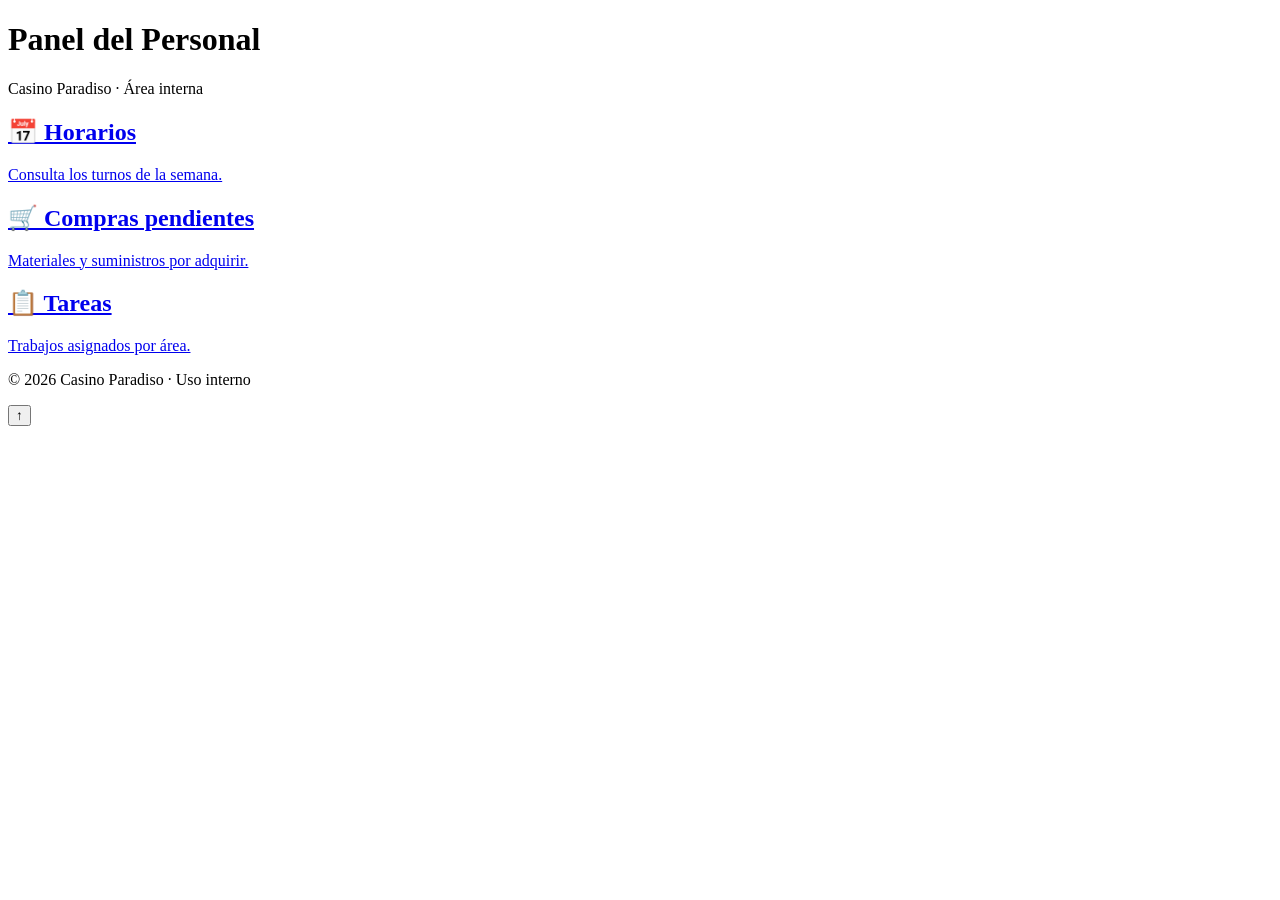
==== index.html @ c4b3294f "Add files via upload" ====
<!DOCTYPE html>
<html lang="es">
<head>
  <meta charset="UTF-8">
  <meta name="viewport" content="width=device-width, initial-scale=1.0">
  <title>Servicios Generales Casino Paradiso · Inicio</title>
  <link rel="stylesheet" href="css/estilo.css">
</head>
<body>

  <!-- Menú (se carga con JS) -->
  <div id="menu"></div>

  <main class="contenedor">
    <h1>Panel del Personal</h1>
    <p class="subtitulo">Casino Paradiso · Área interna</p>

    <section class="tarjetas">
      <a href="horarios.html" class="tarjeta">
        <h2>📅 Horarios</h2>
        <p>Consulta los turnos de la semana.</p>
      </a>

      <a href="compras.html" class="tarjeta">
        <h2>🛒 Compras pendientes</h2>
        <p>Materiales y suministros por adquirir.</p>
      </a>

      

      <a href="tareas.html" class="tarjeta">
        <h2>📋 Tareas</h2>
        <p>Trabajos asignados por área.</p>
      </a>
    </section>
  </main>

  <footer class="pie">
    <p>© 2026 Casino Paradiso · Uso interno</p>
  </footer>
  <!-- Botón volver arriba -->
  <button id="btnArriba" title="Volver arriba">↑</button>
  <script src="js/script.js"></script>
</body>
</html>
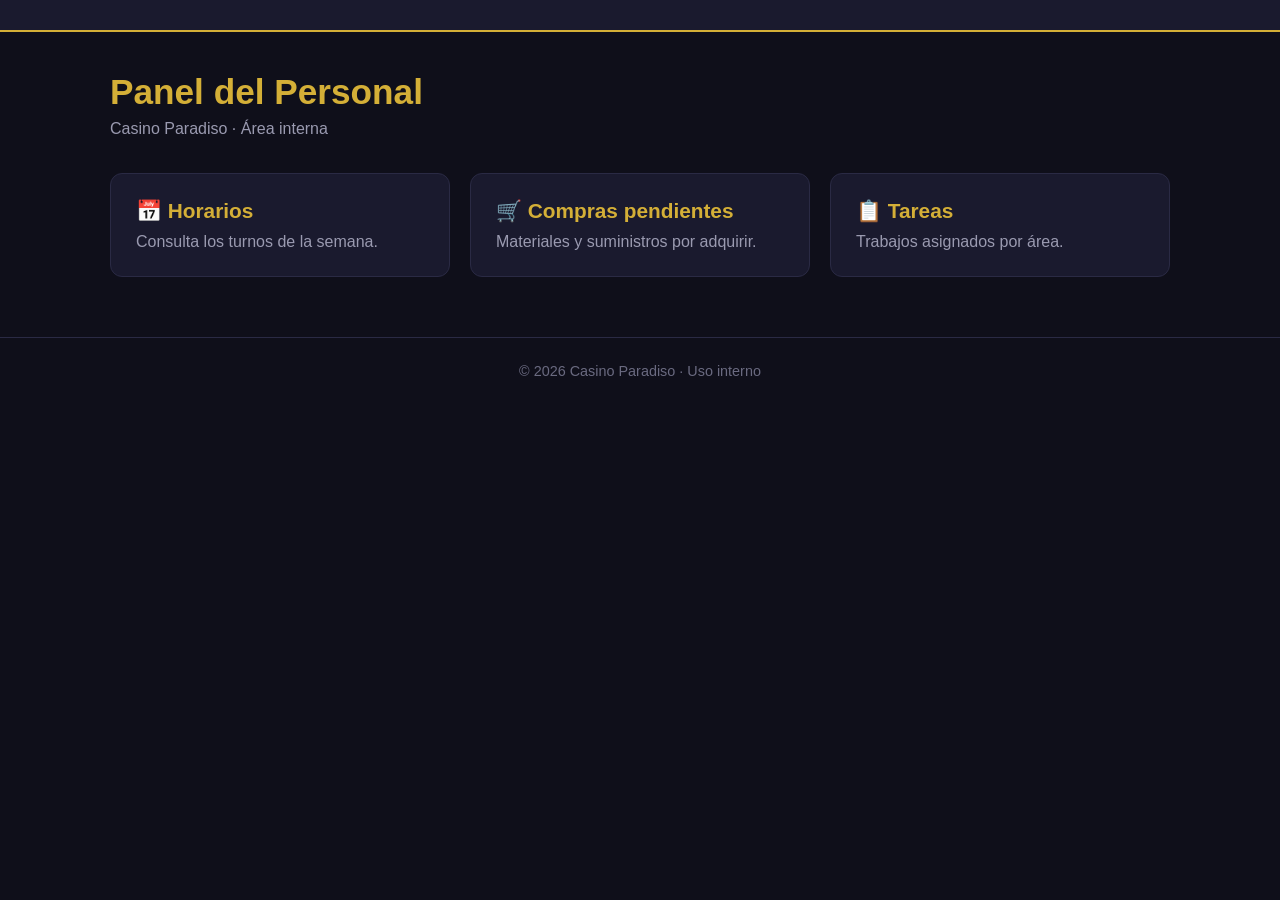
==== commit 369f934b: "Fix HTML formatting and update stylesheet path" ====
--- a/index.html
+++ b/index.html
@@ -4,7 +4,7 @@
   <meta charset="UTF-8">
   <meta name="viewport" content="width=device-width, initial-scale=1.0">
   <title>Servicios Generales Casino Paradiso · Inicio</title>
-  <link rel="stylesheet" href="css/estilo.css">
+  <link rel="stylesheet" href="estilo.css">
 </head>
 <body>
 
@@ -42,4 +42,4 @@
   <button id="btnArriba" title="Volver arriba">↑</button>
   <script src="js/script.js"></script>
 </body>
-</html>+</html>
--- a/estilo.css
+++ b/estilo.css
@@ -0,0 +1,232 @@
+* { margin: 0; padding: 0; box-sizing: border-box; }
+
+body {
+  font-family: 'Segoe UI', Arial, sans-serif;
+  background: #0f0f1a;
+  color: #e8e8f0;
+  min-height: 100vh;
+}
+
+/* ===== MENÚ ===== */
+#menu {
+  background: #1a1a2e;
+  border-bottom: 2px solid #d4af37;
+  padding: 15px 30px;
+}
+
+#menu nav {
+  display: flex;
+  gap: 25px;
+  align-items: center;
+  max-width: 1100px;
+  margin: 0 auto;
+}
+
+#menu a {
+  color: #e8e8f0;
+  text-decoration: none;
+  font-weight: 500;
+  transition: color 0.2s;
+}
+
+#menu a:hover { color: #d4af37; }
+
+#menu .logo {
+  font-size: 1.2em;
+  font-weight: bold;
+  color: #d4af37;
+  margin-right: auto;
+}
+
+/* ===== CONTENIDO ===== */
+.contenedor {
+  max-width: 1100px;
+  margin: 40px auto;
+  padding: 0 20px;
+}
+
+h1 {
+  color: #d4af37;
+  font-size: 2.2em;
+  margin-bottom: 8px;
+}
+
+.subtitulo {
+  color: #9a9ab0;
+  margin-bottom: 35px;
+}
+
+/* ===== TARJETAS ===== */
+.tarjetas {
+  display: grid;
+  grid-template-columns: repeat(auto-fit, minmax(260px, 1fr));
+  gap: 20px;
+}
+
+.tarjeta {
+  background: #1a1a2e;
+  border: 1px solid #2a2a44;
+  border-radius: 12px;
+  padding: 25px;
+  text-decoration: none;
+  color: inherit;
+  transition: transform 0.2s, border-color 0.2s;
+}
+
+.tarjeta:hover {
+  transform: translateY(-4px);
+  border-color: #d4af37;
+}
+
+.tarjeta h2 {
+  color: #d4af37;
+  margin-bottom: 10px;
+  font-size: 1.3em;
+}
+
+.tarjeta p { color: #9a9ab0; }
+
+/* ===== PIE ===== */
+.pie {
+  text-align: center;
+  padding: 25px;
+  color: #6a6a80;
+  font-size: 0.9em;
+  border-top: 1px solid #2a2a44;
+  margin-top: 60px;
+}
+
+/* ===== HORARIO COMO IMAGEN ===== */
+.imagen-horario {
+  width: 100%;
+  max-width: 100%;
+  border-radius: 10px;
+  border: 1px solid #2a2a44;
+  margin-bottom: 10px;
+  display: block;
+}
+
+.nota {
+  margin-top: 10px;
+  text-align: center;
+  margin-bottom: 45px;
+}
+
+.nota a {
+  color: #d4af37;
+  text-decoration: none;
+  font-weight: 500;
+}
+
+.nota a:hover {
+  text-decoration: underline;
+}
+
+/* ===== POSTS (cambios, ausencias, redobles) ===== */
+.posts h2 {
+  color: #d4af37;
+  margin-bottom: 20px;
+  font-size: 1.5em;
+}
+
+.post {
+  background: #1a1a2e;
+  border: 1px solid #2a2a44;
+  border-left: 4px solid #d4af37;
+  border-radius: 8px;
+  padding: 18px 20px;
+  margin-bottom: 15px;
+}
+
+.post .fecha {
+  color: #6a6a80;
+  font-size: 0.85em;
+  margin-right: 12px;
+}
+
+.etiqueta {
+  font-size: 0.75em;
+  font-weight: 600;
+  padding: 3px 10px;
+  border-radius: 12px;
+  text-transform: uppercase;
+  letter-spacing: 0.5px;
+}
+
+.etiqueta.cambio {
+  background: #2e4a8a;
+  color: #cfe0ff;
+}
+
+.etiqueta.ausencia {
+  background: #8a2e2e;
+  color: #ffd6d6;
+}
+
+.etiqueta.redoble {
+  background: #8a6a2e;
+  color: #fff0c9;
+}
+
+.post p {
+  margin-top: 10px;
+  color: #c8c8d8;
+  line-height: 1.5;
+}
+
+/* ===== ACERCA DE ===== */
+.tarjeta-info {
+  background: #1a1a2e;
+  border: 1px solid #2a2a44;
+  border-left: 4px solid #d4af37;
+  border-radius: 10px;
+  padding: 22px 25px;
+  margin-bottom: 20px;
+}
+
+.tarjeta-info h2 {
+  color: #d4af37;
+  margin-bottom: 12px;
+  font-size: 1.3em;
+}
+
+.tarjeta-info p {
+  color: #c8c8d8;
+  line-height: 1.6;
+  margin-bottom: 6px;
+}
+
+.tarjeta-info strong {
+  color: #ffffff;
+}
+
+/* ===== BOTÓN VOLVER ARRIBA ===== */
+#btnArriba {
+  position: fixed;
+  bottom: 30px;
+  right: 30px;
+  width: 50px;
+  height: 50px;
+  border-radius: 50%;
+  background: #d4af37;
+  color: #0f0f1a;
+  border: none;
+  font-size: 1.5em;
+  font-weight: bold;
+  cursor: pointer;
+  box-shadow: 0 4px 12px rgba(0, 0, 0, 0.4);
+  opacity: 0;
+  visibility: hidden;
+  transition: opacity 0.3s, visibility 0.3s, transform 0.2s;
+  z-index: 1000;
+}
+
+#btnArriba.visible {
+  opacity: 1;
+  visibility: visible;
+}
+
+#btnArriba:hover {
+  transform: translateY(-3px);
+  background: #e8c250;
+}
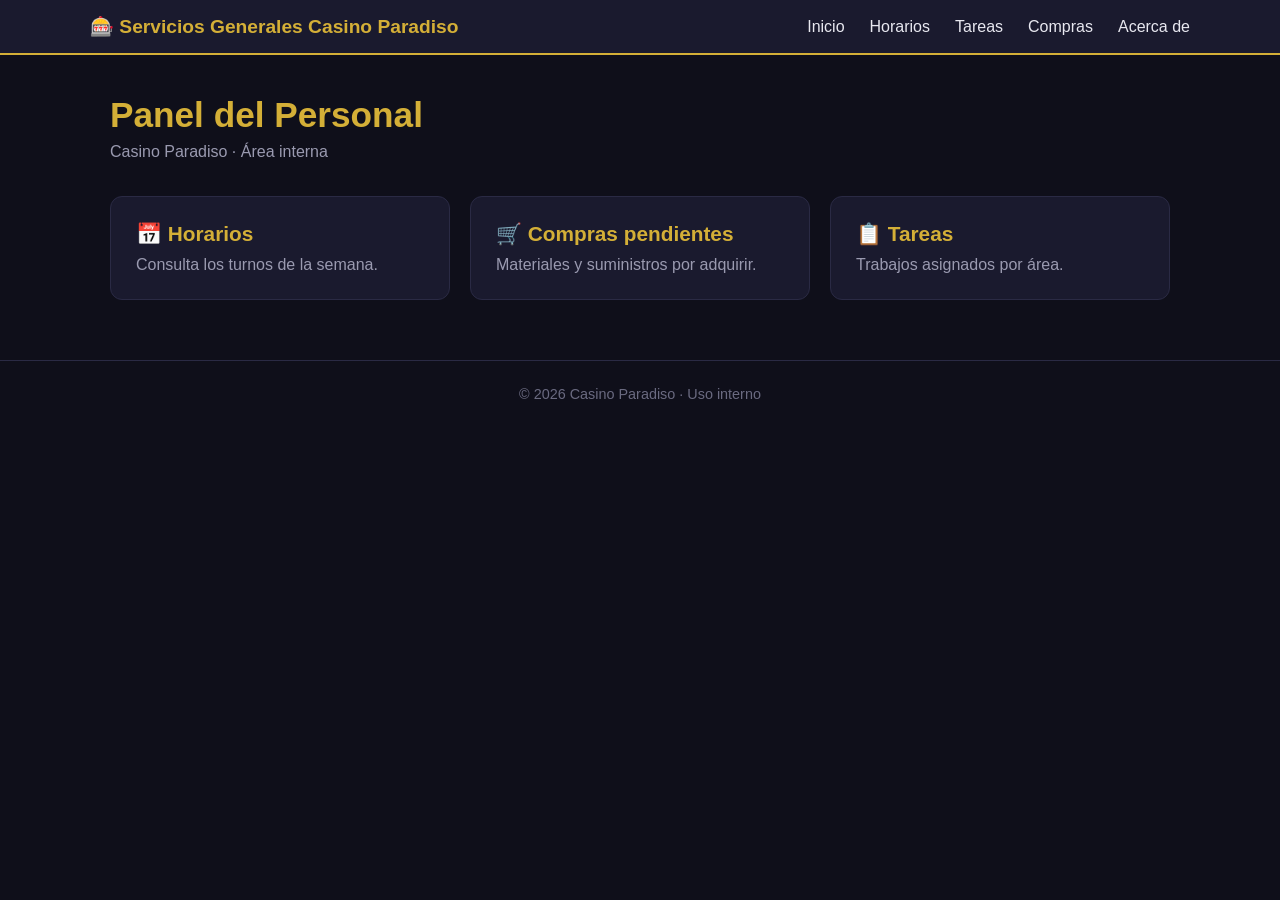
==== commit 51a13195: "Fix HTML formatting and structure" ====
--- a/index.html
+++ b/index.html
@@ -40,6 +40,6 @@
   </footer>
   <!-- Botón volver arriba -->
   <button id="btnArriba" title="Volver arriba">↑</button>
-  <script src="js/script.js"></script>
+  <script src="script.js"></script>
 </body>
 </html>
